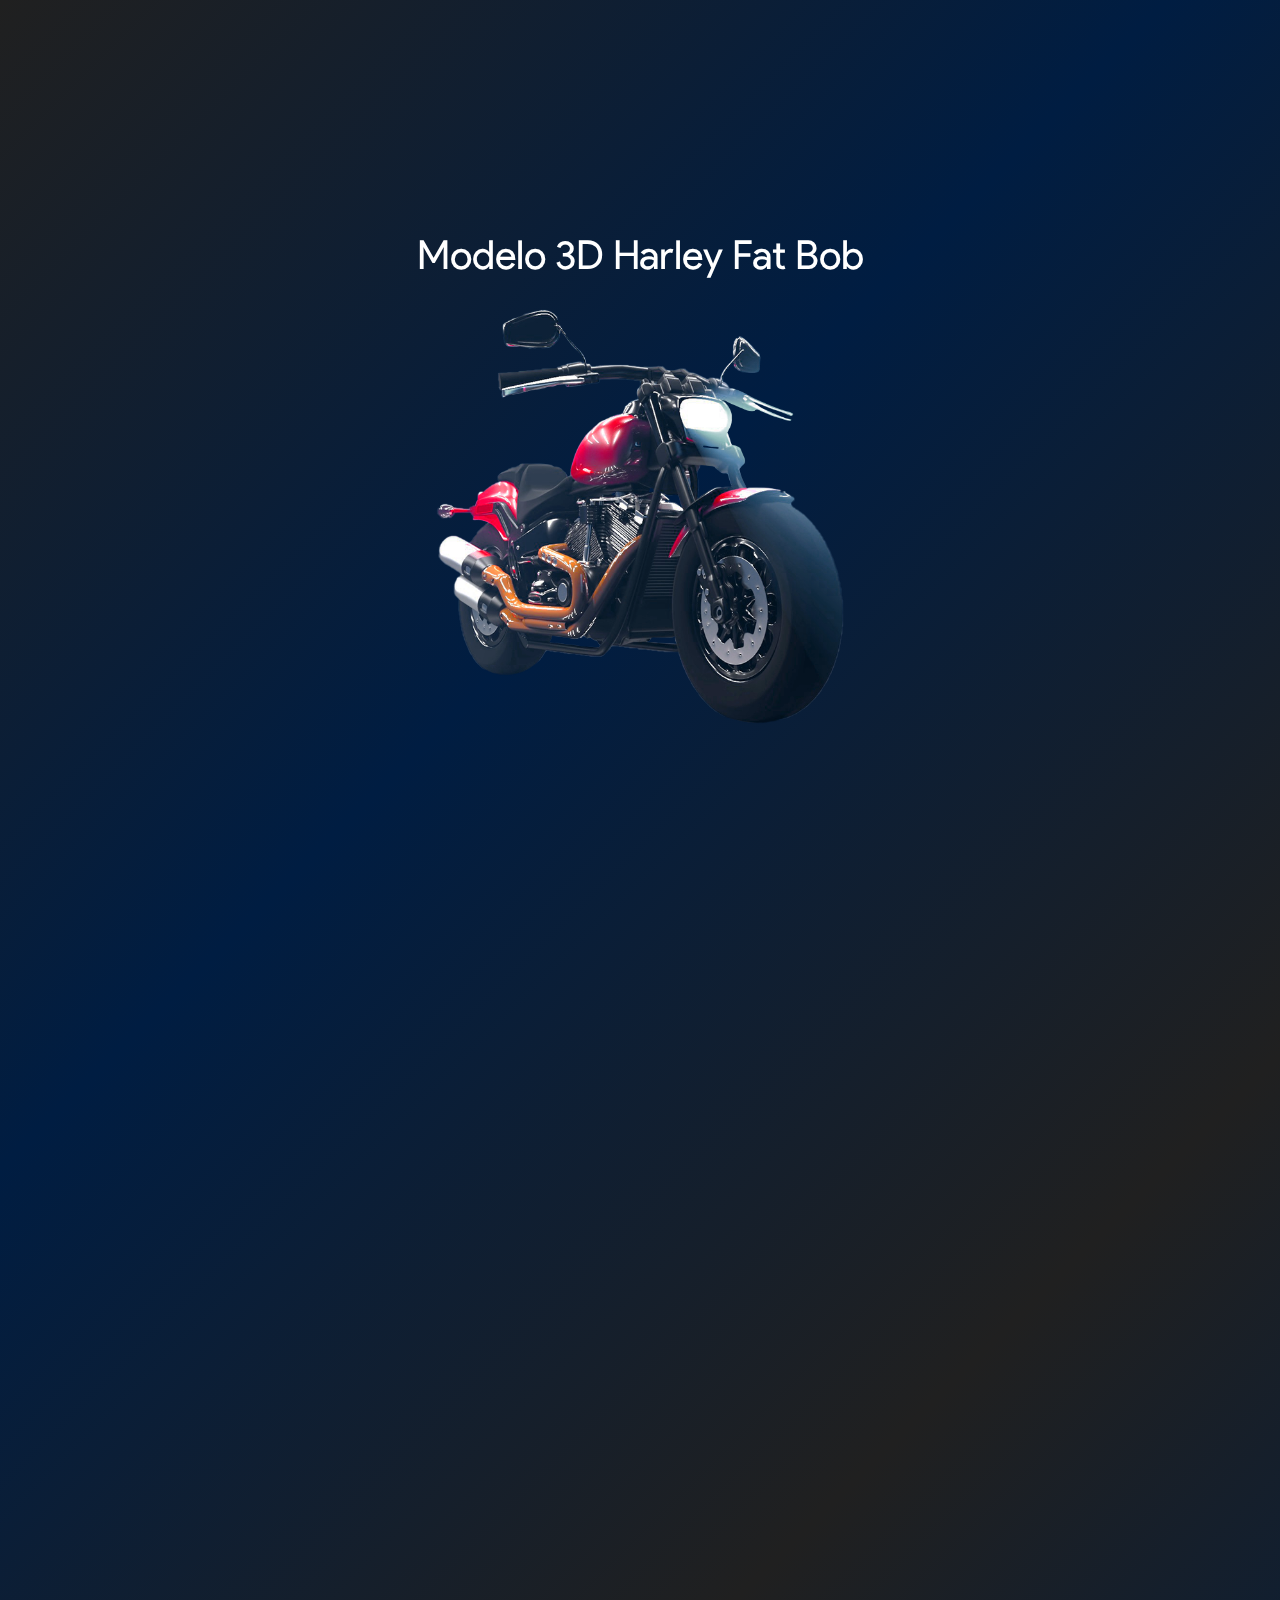
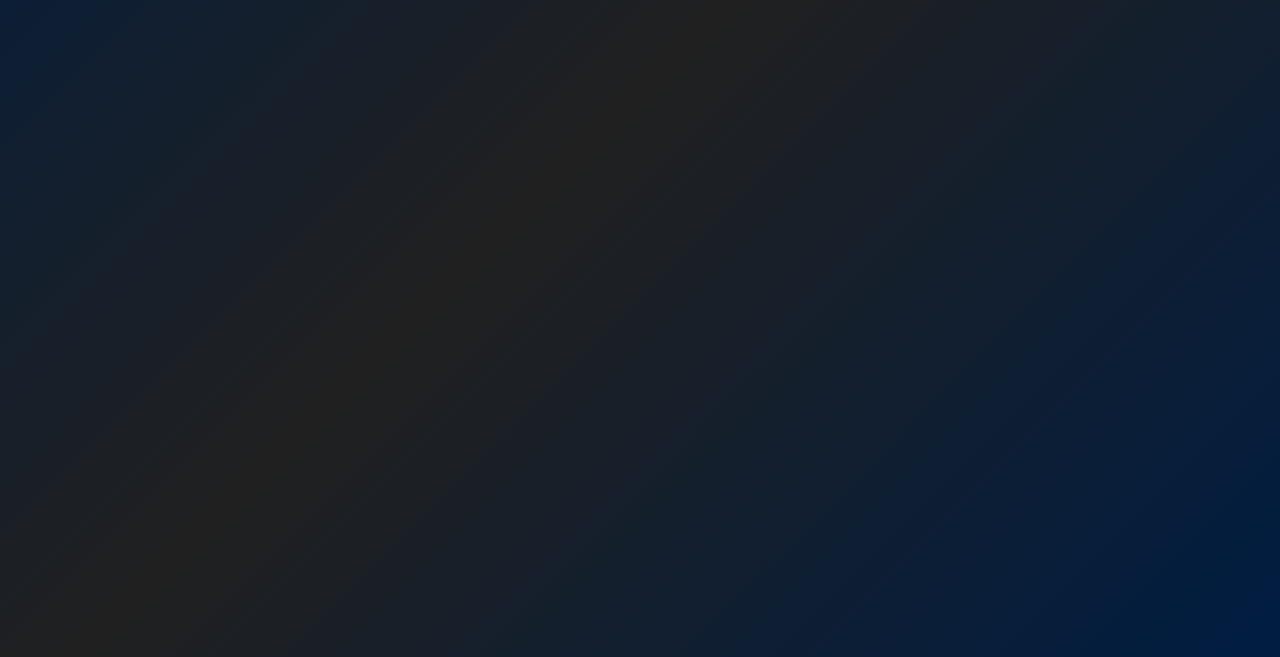
==== Harley-Fat-Bob-Project.html @ ac5c9011 "Update and rename Harley-Fat-Bob-Proyect.html to Harley-Fat-Bob-Project.html" ====
<!DOCTYPE html>
<html lang="en">
<head>
    <meta charset="UTF-8">
    <meta name="viewport" content="width=device-width, initial-scale=1.0">
    <title>Proyecto Motocicleta Harley Fat Bob</title>
    <link rel="stylesheet" type="text/css" href="CSSProyects.css" />
    <link rel="stylesheet" type="text/css" href="Portfolio files\Flickity js\flickity.css" />
</head>
<body>
    <section  id="portada">
        <div class="portada">
            <h1 class="conteportada">Modelo 3D Harley Fat Bob</h1>
            <div class="conteportada">
                <img  src="Portfolio files\Proyectos\Harley\Photos\Render Harley fat bob.png" alt="Render Harley fat bob V2 sinfondo.png">
            </div>
            <div class="conteportada">
                <h1>Proyect Background</h1>
                <h2>
                    Este proyecto de modelado 3D se enfocó en la creación de una detallada representación de la motocicleta Harley Fat Bob mediante el uso de herramientas destacadas en Autodesk Maya. Se buscó mejorar habilidades en modelado, particularmente en técnicas como curvas de Bezier, generación de planos y pipes, modelado por caja, y otras estrategias, herramientas y enfoques para lograr un nivel de realismo tridimensional. Este proyecto formó parte del curso semestral de modelado 3D, proporcionando una oportunidad concreta para aplicar conocimientos teóricos de manera práctica.
                </h2>
            </div>
        </div>
        <div class="secondportada">
            <div class="secondconteportada">
                <h1>El reto</h1>
                <h2>Lorem ipsum dolor sit amet consectetur, adipisicing elit. Recusandae fuga deserunt illo vero quaerat delectus impedit, voluptas inventore rem quam commodi, id nam autem. Dolor ad doloremque commodi. Aliquid, repellendus.</h2>
            </div>
            <div class="secondconteportada">            
                <div class="carousel" data-flickity='{ "draggable": true , 
                "adaptiveHeight": false, 
                "freeScroll": true, 
                "contain": true, 
                "prevNextButtons": true, 
                "pageDots": true, 
                "wrapAround": true, 
                "autoPlay": 3000,
                "pauseAutoPlayOnHover": false,
                "pauseAutoPlayOnClick": false,
                "fullscreen": true}'>
                    <img class="carousel-cell" src="Portfolio files\Proyectos\Harley\Photos\0.png" alt="0.png"></img>
                    <img class="carousel-cell" src="Portfolio files\Proyectos\Harley\Photos\1.png" alt="1.png"></img>
                    <img class="carousel-cell" src="Portfolio files\Proyectos\Harley\Photos\2.png" alt="2.png"></img>
                    <img class="carousel-cell" src="Portfolio files\Proyectos\Harley\Photos\3.png" alt="3.png"></img>
                    <img class="carousel-cell" src="Portfolio files\Proyectos\Harley\Photos\4.png" alt="4.png"></img>
                    <video class="carousel-cell" muted controls controlsList="nodownload" autoplay loop>
                        <source src="Portfolio files\Proyectos\Harley\Photos\5.mov" type="video/mp4">
                    </video>
                    <img class="carousel-cell" src="Portfolio files\Proyectos\Harley\Photos\5.png" alt="5.png"></img>
    
                </div>
            </div>
            </div>
            <div class="secondconteportada">Enlaces externos</div>
            <div class="secondconteportada">
                <a href="https://sketchfab.com/3d-models/harley-fat-bob-smoother-v2-860d2af4fe7143aebe9f81826bcd97d5" target="_blank">Sketchfab</a>
            </div>
            <a class="secondconteportada" href="javascript:delay('./index')">Volver</a>
        </div>
        
        
    </section>
    <script src="Proyects.js"></script>
    <script src="Portfolio files\Flickity js\flickity.pkgd.min.js"></script>

</body>
</html>
---- CSSProyects.css ----
@font-face {
    font-family: Product Sans;
    src: url("Product sans Font/Product Sans Regular.ttf");
}

@font-face {
    font-family: Product Sans-light;
    src: url("Product sans Font/ProductSans Light.ttf");
}

:root {
--clarblu: #0099ff;
--navcolor: #0099ff;
--origiblu: #0060B8;
--oscublu: #001d42;
--oscublutrans: #00224271;
--titlefontsize: 65px;
--blackfond: #202020;
}

*{
    margin:0;
    padding: 0;
    box-sizing: border-box;
    -webkit-box-sizing: border-box;
    box-sizing: border-box;
    scroll-behavior: smooth;
}

body{
    display:block;
    min-height: 100vh;
    height: auto;
    /* background: url("Portfolio files/Render Harley fat bob V2.jpg") no-repeat;
    background-size: cover;
    background-position: center;
     */
    background: -webkit-linear-gradient(-45deg,var(--blackfond) 0%,  var(--oscublu) 33% , var(--blackfond) 66%, var(--oscublu) 100%);
    /* background-color: #242424; */
}

.bodyQ{
    transform: translateX(-100%);
    transition: 0.5s;
}

/* Inicio portada */


.portada{
    overflow: hidden;
    display: grid;
    grid-template-columns: 100% 60%;
    grid-template-rows: auto;
    /* column-gap: 10vw; */
    padding-top: 4%;

    width: 100%;
    height: fit-content;
    transition: 1s;
}

.secondportada{

    display: grid;
    grid-template-columns: 30% 70%;
    grid-template-rows: auto;
    /* column-gap: 4vw; */
    /* margin-left: 4vw; */
    padding-top: 2%;
    /* padding-left: 5%; */
    height: fit-content;
    transition: 1s;
}

.conteportada{
    opacity: 0;
    filter: blur(5px);
    transform: translateY(-35%);
    transition: 1s;
    text-wrap: wrap;
    font-size: 230%;
    text-align: center;
    font-weight: lighter;
    font-family: "Product Sans";
    color: white;
}

.secondconteportada{
    opacity: 0;
    filter: blur(5px);
    transform: translateX(-35%);
    display: block;
    margin-block: auto;
    transition: 1s;
    text-wrap: nowrap;
    font-size: 2.5vw;
    text-align: left;
    font-weight: lighter;
    font-family: "Product Sans";
    color: white;
    width: 100%;
}

/* Enlaces externos */
.secondconteportada:nth-child(3){
    display: flex;
    justify-content: center;
    padding-top: 7%;
    padding-bottom: 0;
    font-size: 2rem;
}

.secondconteportada:nth-child(4){
    display: grid;
    width: 100%;
    place-items: center;
}

.secondconteportada:nth-child(4) a{
    font-size: 1.7rem;
    font-family: Product Sans Light;
    color: var(--navcolor);
}

/* Volver */
.secondconteportada:nth-child(5){
    display: grid;
    text-align: center;
    font-size: 1.6rem;
    margin-top: 7%;
    margin-bottom: 7%;
    transition-delay: 0;
    width: fit-content;
    margin-inline: auto;
    text-decoration: none;
}

.secondconteportada:nth-child(5)::before{
    content: '';
    position: absolute;
    top: 100%;
    left: 50%;
    width: 0%;
    height: 2px;
    background: var(--navcolor);
    border-radius: 25px;
    transition: .3s;
}

.secondconteportada:nth-child(5):hover::before{
    width: 100%;
    left: 0;
}

.secondconteportada:nth-child(5):hover{
    color: var(--navcolor);
    transition: .7s;
    text-shadow: 0 0 10px,
                0 0 30px,
                0 0 50px;
}

.secondconteportada:nth-child(1){
    height: 100%;
    padding-block: 20%;
    margin-block: auto;
    padding-left: 5%;
    display: grid;
    grid-template-rows: fit-content;
    align-items: center;
}

.secondconteportada h1{
    text-align: center;
    font-weight: lighter;
    font-size: 47px;
    transition-delay: 0.3s;
    text-wrap: wrap;
    padding-block: 2%;
    padding-inline: 10%;
    transition: 1s;
    height: fit-content;
}

.secondconteportada h2{
    text-align: justify;
    font-family: Product Sans-light;
    font-weight: lighter;
    align-items: center;
    padding-inline: 5%;
    text-wrap: wrap;
    font-size: 27.8px;
    transition-delay: 0s;
    height: 100%;
}


.conteportada:nth-child(1) {
    /* opacity: 0; */
    /* filter: blur(5px); */
    /* transform: translateY(-50%); */
    padding-top: 0vh;
    padding-inline: 10%;
    font-size: 250%;
    text-wrap: wrap;
    height: fit-content;
    grid-row: 1;
    grid-column: 1;
    transition: 1s;
}

.conteportada:nth-child(2){
    /* padding-top: 5%;
    padding-bottom: 15%; */
    padding-block: 30px;
    height: fit-content;
    width: fit-content;
    display: grid;
    place-items: center;
    margin-inline: auto;
    transition-delay: 0.3s;
    grid-column: 1;
}

.conteportada:nth-child(2) img{
    height: 100%;    
    width: 80%;
    transition: 0.7s;
}

.conteportada:nth-child(2) img:hover{
    color: var(--navcolor);
    transition: .7s;
    -webkit-filter: drop-shadow(10px 30px 50px var(--navcolor));
    filter: drop-shadow(5px 10px 20px var(--navcolor));
}

.conteportada:nth-child(3){
    display: none;
    align-items: center;
    grid-column: 2;
    grid-row: 1 / span 2;
    padding-right: 5%;
    padding-bottom: 5%;
    transition-delay: 0s;
}


.conteportada:nth-child(3) h1{
    text-align: left;
    font-weight: lighter;
    font-size: 115%;
    text-wrap: wrap;
    padding-bottom: 2%;
    transition: 1s;
}

.conteportada:nth-child(3) h2{
    text-align: justify;
    font-family: Product Sans-light;
    font-weight: lighter;
    align-items: center;
    padding-right: 5%;
    text-wrap: wrap;
    font-size: 70%;
}


.portadaS{
    opacity: 1;
    filter: blur(0);
    transform: translateX(0);
    transition: .4s;
}

.portadaS:nth-child(3){
    transform: translateY(0);
}

.portadaStimer{
    grid-template-columns: 40% 60%;
    grid-template-rows: auto;
    /* column-gap: 4vw; */
}

.conteportadaStimer:nth-child(3){
    display: block;
    margin-block: auto;
}

.secondportadaS{
    opacity: 1;
    filter: blur(0);
    transform: translateX(0);
    transition: 1s;
}

/* Volver */


/* Carrousel de imagenes */

/* external css: flickity.css */

.secondconteportada:nth-child(2){
    height: 100%;
    padding-inline: 5%;
    display: grid;
    align-items: center;
}

* { box-sizing: border-box; }

body { font-family: Product Sans; }

.carousel {
    background: transparent;
    margin-block: auto;
    height: 100%;
  }

  .carousel-cell {
    width: 80%;
    height: 100%;
    margin-right: 10px;
    background: var(--origiblu);
    border-radius: 20px;
    counter-increment: carousel-cell;
    object-fit: cover;
  }
  
    /* fullscreen */
.carousel.is-fullscreen .carousel-cell {
    height: 100%;
  }
  
  /* cell number */
  .carousel-cell:before {
    display: block;
    text-align: center;
    content: counter(carousel-cell);
    line-height: 30vw;
    font-size: 80px;
    color: white;
  }

  .flickity-viewport {
    height: 100%;
  }

  .flickity-page-dots {
    margin-top: 10%;
    bottom: -10px;
  }
  /* white circles */
  .flickity-page-dots .dot {
    width: 12px;
    height: 12px;
    opacity: 1;
    background: transparent;
    border: 2px solid var(--navcolor);
  }
  /* fill-in selected dot */
  .flickity-page-dots .dot.is-selected {
    background: var(--navcolor);
  }

  .flickity-prev-next-button {
    width: 1px;
    background: transparent;
  }
  
@media (max-width: 1300px){
    .portada
    {
        grid-template-columns: 1fr;
    }
    .portadaStimer{
        grid-template-columns: 1fr;
        grid-template-rows: auto;
        transition: 1s;
        /* column-gap: 4vw; */
    }
    .conteportada:nth-child(1)
    {
        padding-top: 20vh;
        grid-row: 1;
        grid-column: 1;
        transition-delay: 0s;
        transition: 0.7s;
    }
    .conteportadaStimer:nth-child(1)
    {
        padding-top: 5%;
    }
    .conteportada:nth-child(2)
    {
        grid-row: 2;
        grid-column: 1;
        transition: 0.7s;
    }
    .conteportada:nth-child(3){
        opacity: 0;
        filter: blur(5px);
        transform: translateY(0);
        transform: translateX(-35%);
        display: block;
        align-items: center;
        padding-left: 5%;
        padding-right: 0%;
        grid-row: 3;
        grid-column: 1;
        transition: 1s;
    }
    .conteportadaStimer:nth-child(3){
        opacity: 1;
        filter: blur(0);
        transform: translateX(0);
    }
    .conteportada:nth-child(3) h1{
        font-size: 2.3rem;
        text-wrap: wrap;
        padding-right:10%;
    }   
    .conteportada:nth-child(3) h2{
        font-size: 1.6rem;
    }   
    .secondportada
    {
        grid-template-columns: 1fr;
        grid-template-rows: auto;
    }
    .secondconteportada:nth-child(1)
    {
        padding-block: 0%;
        padding-left: 0%;
        grid-row: 1;
    }
    .secondconteportada:nth-child(1) h1
    {
        text-align: left;
        padding-block: 0%;
        padding-inline: 5%;
        font-size: 2.3rem;
    }
    .secondconteportada:nth-child(1) h2
    {
        font-size: 1.6rem;
        text-align: justify;
        padding-block: 0%;
        padding-top: 1%;
        padding-inline: 5%;
    }
    .secondconteportada:nth-child(2)
    {
        padding-block: 5vh;
        grid-row: 2;
        height: 50vw;
        padding-left: 4vw;
        padding-right: 7vw;
    }
}

@media (max-width: 900px){

    .conteportada:nth-child(3) h1{
        font-size: 2.2rem;
        text-wrap: wrap;
        padding-right:10%;
    }   
    .conteportada:nth-child(3) h2{
        font-size: 1.4rem;
    }   

    .secondconteportada:nth-child(1) h1
    {
        font-size: 2.2rem;
    }
    .secondconteportada:nth-child(1) h2
    {
        font-size: 1.4rem;
    }
    .secondconteportada:nth-child(2)
    {
        height: 55vw;
    }
}

@media (max-width: 600px){
    .conteportada:nth-child(3) h1{
        font-size: 2.1rem;
        text-wrap: wrap;
        padding-right:10%;
    }   
    .conteportada:nth-child(3) h2{
        font-size: 1.4rem;
    }  
    .secondconteportada:nth-child(1) h1
    {
        font-size: 2.1rem;
    }
    .secondconteportada:nth-child(1) h2
    {
        font-size: 1.4rem;
    }
    .secondconteportada:nth-child(2)
    {
        height: 100vw;
    }
}
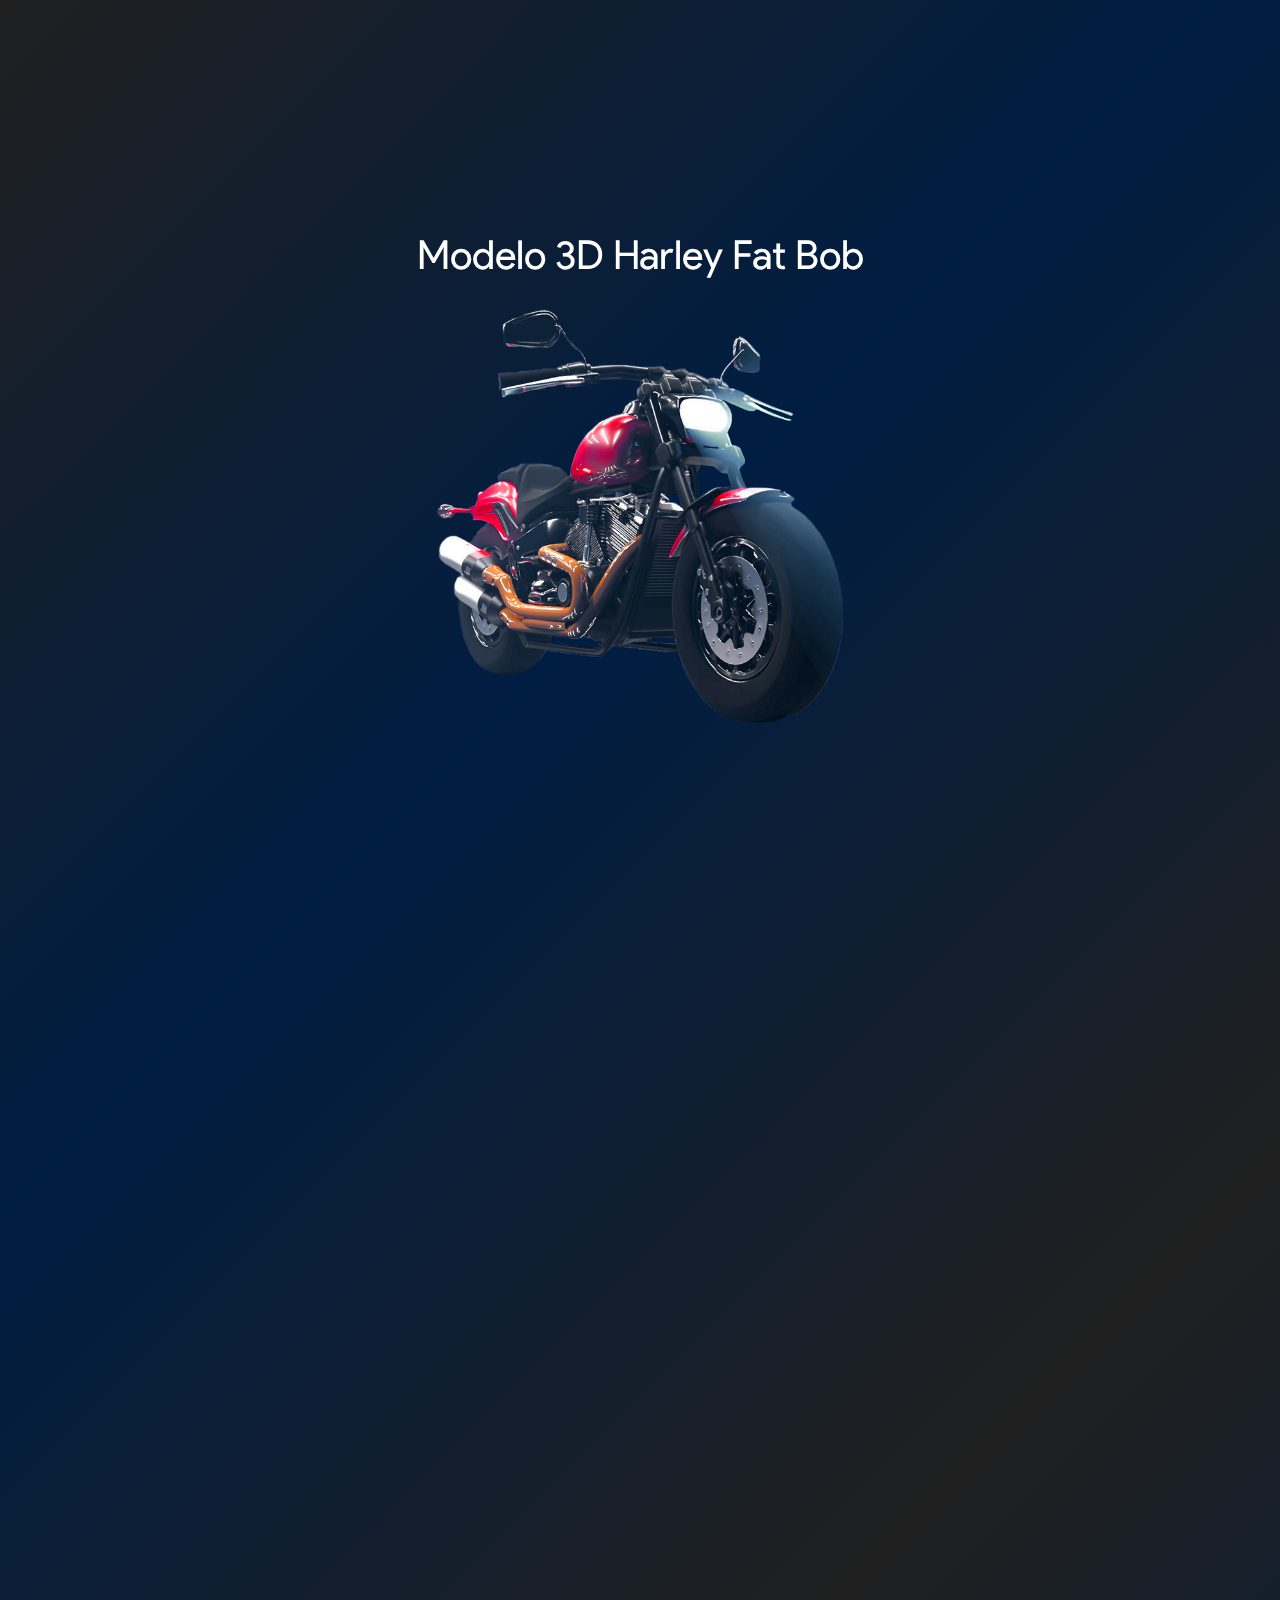
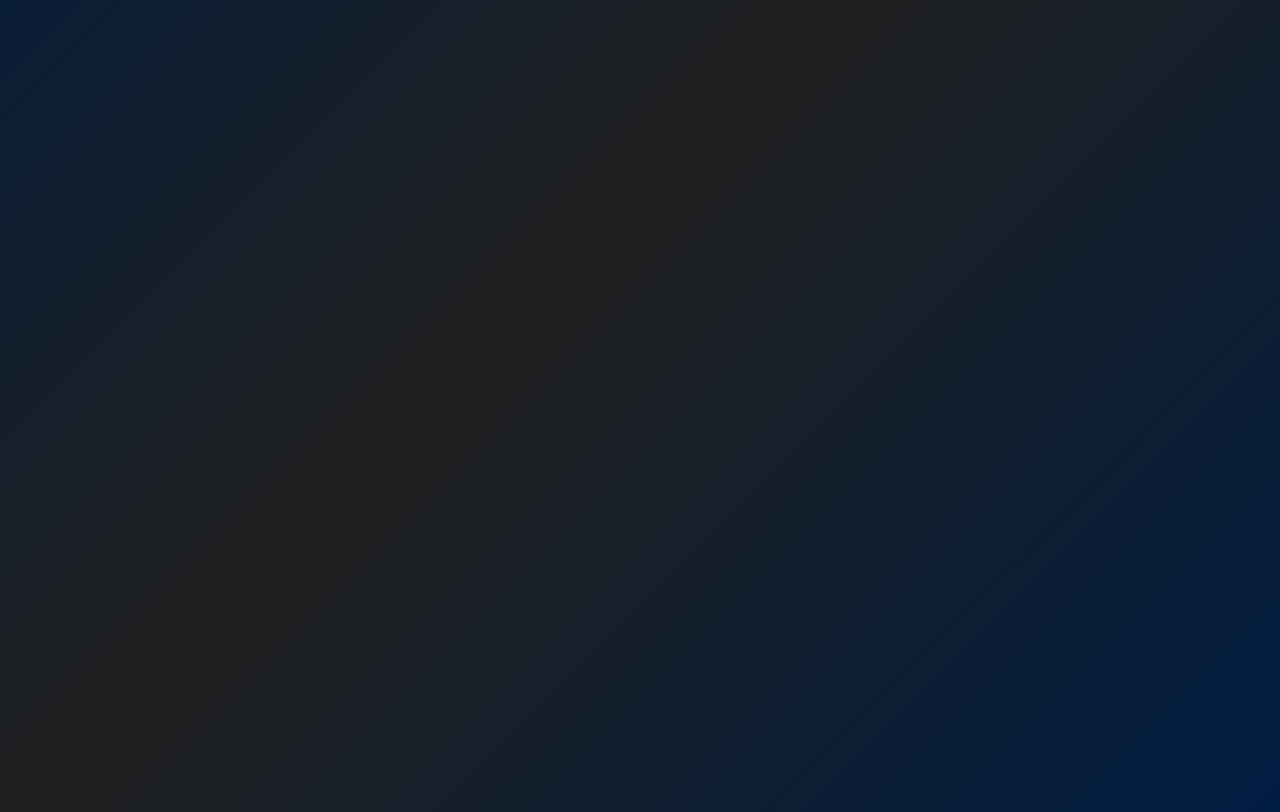
==== commit 6e669b2b: "Update Harley-Fat-Bob-Project.html" ====
--- a/Harley-Fat-Bob-Project.html
+++ b/Harley-Fat-Bob-Project.html
@@ -4,7 +4,7 @@
     <meta charset="UTF-8">
     <meta name="viewport" content="width=device-width, initial-scale=1.0">
     <title>Proyecto Motocicleta Harley Fat Bob</title>
-    <link rel="stylesheet" type="text/css" href="CSSProyects.css" />
+    <link rel="stylesheet" type="text/css" href="CSSProjects.css" />
     <link rel="stylesheet" type="text/css" href="Portfolio files\Flickity js\flickity.css" />
 </head>
 <body>
@@ -17,14 +17,14 @@
             <div class="conteportada">
                 <h1>Proyect Background</h1>
                 <h2>
-                    Este proyecto de modelado 3D se enfocó en la creación de una detallada representación de la motocicleta Harley Fat Bob mediante el uso de herramientas destacadas en Autodesk Maya. Se buscó mejorar habilidades en modelado, particularmente en técnicas como curvas de Bezier, generación de planos y pipes, modelado por caja, y otras estrategias, herramientas y enfoques para lograr un nivel de realismo tridimensional. Este proyecto formó parte del curso semestral de modelado 3D, proporcionando una oportunidad concreta para aplicar conocimientos teóricos de manera práctica.
+                    Este proyecto se centró en la creación de un modelo 3D detallado de la motocicleta Harley Fat Bob, aprovechando las habilidades adquiridas en un curso de modelado 3D con Autodesk Maya. La motivación era aplicar técnicas avanzadas, como la manipulación de curvas de Bezier y herramientas de subdivisión, para capturar con precisión las complejidades de las superficies curvas y estructuras únicas de las motocicletas. Además, se emplearon técnicas avanzadas de texturización y asignación de materiales, junto con estrategias de optimización poligonal y eliminación de "n-gones", para lograr un modelo realista y rendido en diversos entornos donde pudiera exhibirse.
                 </h2>
             </div>
         </div>
         <div class="secondportada">
             <div class="secondconteportada">
                 <h1>El reto</h1>
-                <h2>Lorem ipsum dolor sit amet consectetur, adipisicing elit. Recusandae fuga deserunt illo vero quaerat delectus impedit, voluptas inventore rem quam commodi, id nam autem. Dolor ad doloremque commodi. Aliquid, repellendus.</h2>
+                <h2>El desafío principal consistió en lograr la máxima fidelidad en la representación del modelo, evitando el uso de n-gones y polígonos con más de cuatro lados. Además, se planteó la meta ambiciosa de destacarse entre los modelos 3D del curso, con la intención de ser seleccionado para la exhibición en la cartera de proyectos de la universidad. Este objetivo no solo incentivó la aplicación de herramientas como el modelado espejo y la copia radial, sino que también impulsó la búsqueda constante de la excelencia en la ejecución de cada detalle para alcanzar un estándar sobresaliente en el diseño tridimensional de la motocicleta.</h2>
             </div>
             <div class="secondconteportada">            
                 <div class="carousel" data-flickity='{ "draggable": true , 
@@ -60,7 +60,7 @@
         
         
     </section>
-    <script src="Proyects.js"></script>
+    <script src="Projects.js"></script>
     <script src="Portfolio files\Flickity js\flickity.pkgd.min.js"></script>
 
 </body>
--- a/CSSProjects.css
+++ b/CSSProjects.css
@@ -0,0 +1,511 @@
+@font-face {
+    font-family: Product Sans;
+    src: url("Product sans Font/Product Sans Regular.ttf");
+}
+
+@font-face {
+    font-family: Product Sans-light;
+    src: url("Product sans Font/ProductSans Light.ttf");
+}
+
+:root {
+--clarblu: #0099ff;
+--navcolor: #0099ff;
+--origiblu: #0060B8;
+--oscublu: #001d42;
+--oscublutrans: #00224271;
+--titlefontsize: 65px;
+--blackfond: #202020;
+}
+
+*{
+    margin:0;
+    padding: 0;
+    box-sizing: border-box;
+    -webkit-box-sizing: border-box;
+    box-sizing: border-box;
+    scroll-behavior: smooth;
+}
+
+body{
+    display:block;
+    min-height: 100vh;
+    height: auto;
+    /* background: url("Portfolio files/Render Harley fat bob V2.jpg") no-repeat;
+    background-size: cover;
+    background-position: center;
+     */
+    background: -webkit-linear-gradient(-45deg,var(--blackfond) 0%,  var(--oscublu) 33% , var(--blackfond) 66%, var(--oscublu) 100%);
+    /* background-color: #242424; */
+}
+
+.bodyQ{
+    transform: translateX(-100%);
+    transition: 0.5s;
+}
+
+/* Inicio portada */
+
+
+.portada{
+    overflow: hidden;
+    display: grid;
+    grid-template-columns: 100% 60%;
+    grid-template-rows: auto;
+    /* column-gap: 10vw; */
+    padding-top: 4%;
+
+    width: 100%;
+    height: fit-content;
+    transition: 1s;
+}
+
+.secondportada{
+
+    display: grid;
+    grid-template-columns: 30% 70%;
+    grid-template-rows: auto;
+    /* column-gap: 4vw; */
+    /* margin-left: 4vw; */
+    padding-top: 2%;
+    /* padding-left: 5%; */
+    height: fit-content;
+    transition: 1s;
+}
+
+.conteportada{
+    opacity: 0;
+    filter: blur(5px);
+    transform: translateY(-35%);
+    transition: 1s;
+    text-wrap: wrap;
+    font-size: 230%;
+    text-align: center;
+    font-weight: lighter;
+    font-family: "Product Sans";
+    color: white;
+}
+
+.secondconteportada{
+    opacity: 0;
+    filter: blur(5px);
+    transform: translateX(-35%);
+    display: block;
+    margin-block: auto;
+    transition: 1s;
+    text-wrap: nowrap;
+    font-size: 2.5vw;
+    text-align: left;
+    font-weight: lighter;
+    font-family: "Product Sans";
+    color: white;
+    width: 100%;
+}
+
+/* Enlaces externos */
+.secondconteportada:nth-child(3){
+    display: flex;
+    justify-content: center;
+    padding-top: 7%;
+    padding-bottom: 0;
+    font-size: 2rem;
+}
+
+.secondconteportada:nth-child(4){
+    display: grid;
+    width: 100%;
+    place-items: center;
+}
+
+.secondconteportada:nth-child(4) a{
+    font-size: 1.7rem;
+    font-family: Product Sans Light;
+    color: var(--navcolor);
+}
+
+/* Volver */
+.secondconteportada:nth-child(5){
+    display: grid;
+    text-align: center;
+    font-size: 1.6rem;
+    margin-top: 7%;
+    margin-bottom: 7%;
+    transition-delay: 0;
+    width: fit-content;
+    margin-inline: auto;
+    text-decoration: none;
+}
+
+.secondconteportada:nth-child(5)::before{
+    content: '';
+    position: absolute;
+    top: 100%;
+    left: 50%;
+    width: 0%;
+    height: 2px;
+    background: var(--navcolor);
+    border-radius: 25px;
+    transition: .3s;
+}
+
+.secondconteportada:nth-child(5):hover::before{
+    width: 100%;
+    left: 0;
+}
+
+.secondconteportada:nth-child(5):hover{
+    color: var(--navcolor);
+    transition: .7s;
+    text-shadow: 0 0 10px,
+                0 0 30px,
+                0 0 50px;
+}
+
+.secondconteportada:nth-child(1){
+    height: 100%;
+    padding-block: 20%;
+    margin-block: auto;
+    padding-left: 5%;
+    display: grid;
+    grid-template-rows: fit-content;
+    align-items: center;
+}
+
+.secondconteportada h1{
+    text-align: center;
+    font-weight: lighter;
+    font-size: 47px;
+    transition-delay: 0.3s;
+    text-wrap: wrap;
+    padding-block: 2%;
+    padding-inline: 10%;
+    transition: 1s;
+    height: fit-content;
+}
+
+.secondconteportada h2{
+    text-align: justify;
+    font-family: Product Sans-light;
+    font-weight: lighter;
+    align-items: center;
+    padding-inline: 5%;
+    text-wrap: wrap;
+    font-size: 27.8px;
+    transition-delay: 0s;
+    height: 100%;
+}
+
+
+.conteportada:nth-child(1) {
+    /* opacity: 0; */
+    /* filter: blur(5px); */
+    /* transform: translateY(-50%); */
+    padding-top: 0vh;
+    padding-inline: 10%;
+    font-size: 250%;
+    text-wrap: wrap;
+    height: fit-content;
+    grid-row: 1;
+    grid-column: 1;
+    transition: 1s;
+}
+
+.conteportada:nth-child(2){
+    /* padding-top: 5%;
+    padding-bottom: 15%; */
+    padding-block: 30px;
+    height: fit-content;
+    width: fit-content;
+    display: grid;
+    place-items: center;
+    margin-inline: auto;
+    transition-delay: 0.3s;
+    grid-column: 1;
+}
+
+.conteportada:nth-child(2) img{
+    height: 100%;    
+    width: 80%;
+    transition: 0.7s;
+}
+
+.conteportada:nth-child(2) img:hover{
+    color: var(--navcolor);
+    transition: .7s;
+    -webkit-filter: drop-shadow(10px 30px 50px var(--navcolor));
+    filter: drop-shadow(5px 10px 20px var(--navcolor));
+}
+
+.conteportada:nth-child(3){
+    display: none;
+    align-items: center;
+    grid-column: 2;
+    grid-row: 1 / span 2;
+    padding-right: 5%;
+    padding-bottom: 5%;
+    transition-delay: 0s;
+}
+
+
+.conteportada:nth-child(3) h1{
+    text-align: left;
+    font-weight: lighter;
+    font-size: 115%;
+    text-wrap: wrap;
+    padding-bottom: 2%;
+    transition: 1s;
+}
+
+.conteportada:nth-child(3) h2{
+    text-align: justify;
+    font-family: Product Sans-light;
+    font-weight: lighter;
+    align-items: center;
+    padding-right: 5%;
+    text-wrap: wrap;
+    font-size: 70%;
+}
+
+
+.portadaS{
+    opacity: 1;
+    filter: blur(0);
+    transform: translateX(0);
+    transition: .4s;
+}
+
+.portadaS:nth-child(3){
+    transform: translateY(0);
+}
+
+.portadaStimer{
+    grid-template-columns: 40% 60%;
+    grid-template-rows: auto;
+    /* column-gap: 4vw; */
+}
+
+.conteportadaStimer:nth-child(3){
+    display: block;
+    margin-block: auto;
+}
+
+.secondportadaS{
+    opacity: 1;
+    filter: blur(0);
+    transform: translateX(0);
+    transition: 1s;
+}
+
+/* Volver */
+
+
+/* Carrousel de imagenes */
+
+/* external css: flickity.css */
+
+.secondconteportada:nth-child(2){
+    height: 100%;
+    padding-inline: 5%;
+    display: grid;
+    align-items: center;
+}
+
+* { box-sizing: border-box; }
+
+body { font-family: Product Sans; }
+
+.carousel {
+    background: transparent;
+    margin-block: auto;
+    height: 100%;
+  }
+
+  .carousel-cell {
+    width: 80%;
+    height: 100%;
+    margin-right: 10px;
+    background: var(--origiblu);
+    border-radius: 20px;
+    counter-increment: carousel-cell;
+    object-fit: cover;
+  }
+  
+    /* fullscreen */
+.carousel.is-fullscreen .carousel-cell {
+    height: 100%;
+  }
+  
+  /* cell number */
+  .carousel-cell:before {
+    display: block;
+    text-align: center;
+    content: counter(carousel-cell);
+    line-height: 30vw;
+    font-size: 80px;
+    color: white;
+  }
+
+  .flickity-viewport {
+    height: 100%;
+  }
+
+  .flickity-page-dots {
+    margin-top: 10%;
+    bottom: -10px;
+  }
+  /* white circles */
+  .flickity-page-dots .dot {
+    width: 12px;
+    height: 12px;
+    opacity: 1;
+    background: transparent;
+    border: 2px solid var(--navcolor);
+  }
+  /* fill-in selected dot */
+  .flickity-page-dots .dot.is-selected {
+    background: var(--navcolor);
+  }
+
+  .flickity-prev-next-button {
+    width: 1px;
+    background: transparent;
+  }
+  
+@media (max-width: 1300px){
+    .portada
+    {
+        grid-template-columns: 1fr;
+    }
+    .portadaStimer{
+        grid-template-columns: 1fr;
+        grid-template-rows: auto;
+        transition: 1s;
+        /* column-gap: 4vw; */
+    }
+    .conteportada:nth-child(1)
+    {
+        padding-top: 20vh;
+        grid-row: 1;
+        grid-column: 1;
+        transition-delay: 0s;
+        transition: 0.7s;
+    }
+    .conteportadaStimer:nth-child(1)
+    {
+        padding-top: 5%;
+    }
+    .conteportada:nth-child(2)
+    {
+        grid-row: 2;
+        grid-column: 1;
+        transition: 0.7s;
+    }
+    .conteportada:nth-child(3){
+        opacity: 0;
+        filter: blur(5px);
+        transform: translateY(0);
+        transform: translateX(-35%);
+        display: block;
+        align-items: center;
+        padding-left: 5%;
+        padding-right: 0%;
+        grid-row: 3;
+        grid-column: 1;
+        transition: 1s;
+    }
+    .conteportadaStimer:nth-child(3){
+        opacity: 1;
+        filter: blur(0);
+        transform: translateX(0);
+    }
+    .conteportada:nth-child(3) h1{
+        font-size: 2.3rem;
+        text-wrap: wrap;
+        padding-right:10%;
+    }   
+    .conteportada:nth-child(3) h2{
+        font-size: 1.6rem;
+    }   
+    .secondportada
+    {
+        grid-template-columns: 1fr;
+        grid-template-rows: auto;
+    }
+    .secondconteportada:nth-child(1)
+    {
+        padding-block: 0%;
+        padding-left: 0%;
+        grid-row: 1;
+    }
+    .secondconteportada:nth-child(1) h1
+    {
+        text-align: left;
+        padding-block: 0%;
+        padding-inline: 5%;
+        font-size: 2.3rem;
+    }
+    .secondconteportada:nth-child(1) h2
+    {
+        font-size: 1.6rem;
+        text-align: justify;
+        padding-block: 0%;
+        padding-top: 1%;
+        padding-inline: 5%;
+    }
+    .secondconteportada:nth-child(2)
+    {
+        padding-block: 5vh;
+        grid-row: 2;
+        height: 50vw;
+        padding-left: 4vw;
+        padding-right: 7vw;
+    }
+}
+
+@media (max-width: 900px){
+
+    .conteportada:nth-child(3) h1{
+        font-size: 2.2rem;
+        text-wrap: wrap;
+        padding-right:10%;
+    }   
+    .conteportada:nth-child(3) h2{
+        font-size: 1.4rem;
+    }   
+
+    .secondconteportada:nth-child(1) h1
+    {
+        font-size: 2.2rem;
+    }
+    .secondconteportada:nth-child(1) h2
+    {
+        font-size: 1.4rem;
+    }
+    .secondconteportada:nth-child(2)
+    {
+        height: 55vw;
+    }
+}
+
+@media (max-width: 600px){
+    .conteportada:nth-child(3) h1{
+        font-size: 2.1rem;
+        text-wrap: wrap;
+        padding-right:10%;
+    }   
+    .conteportada:nth-child(3) h2{
+        font-size: 1.4rem;
+    }  
+    .secondconteportada:nth-child(1) h1
+    {
+        font-size: 2.1rem;
+    }
+    .secondconteportada:nth-child(1) h2
+    {
+        font-size: 1.4rem;
+    }
+    .secondconteportada:nth-child(2)
+    {
+        height: 100vw;
+    }
+}
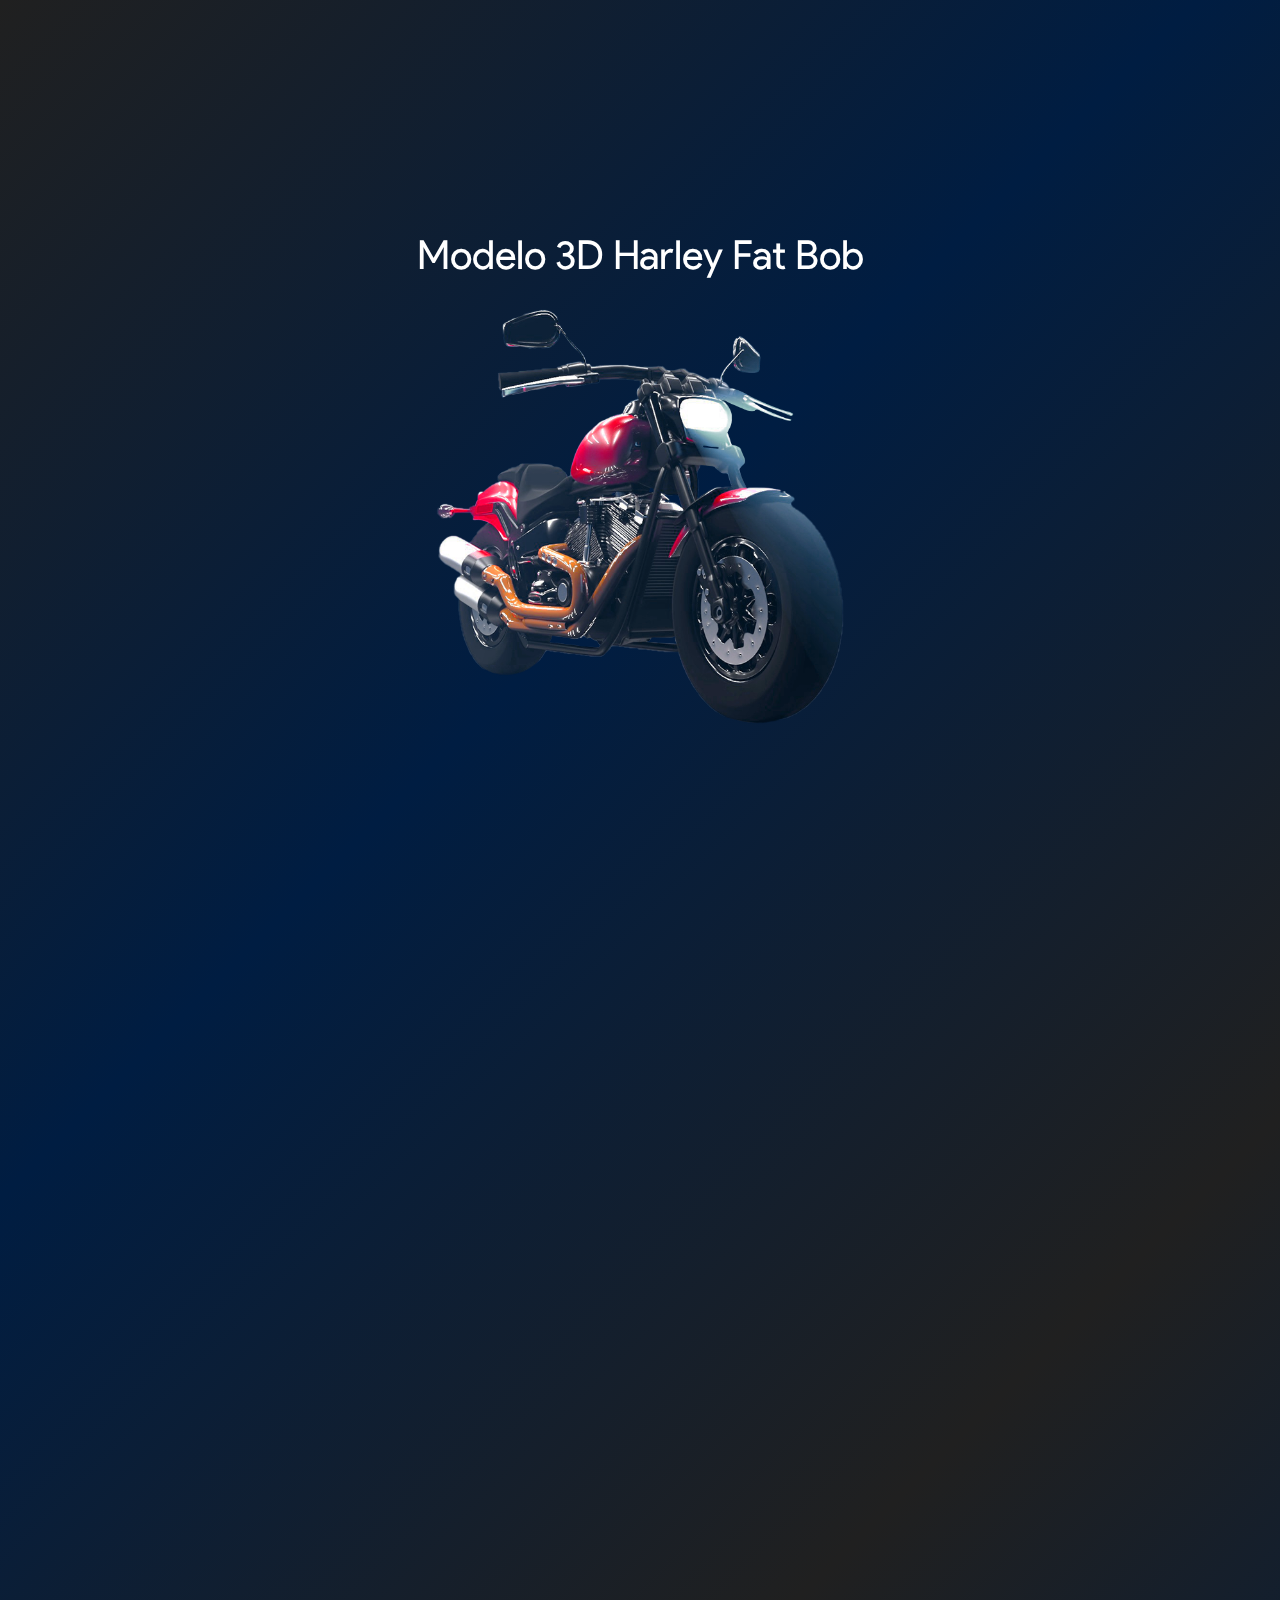
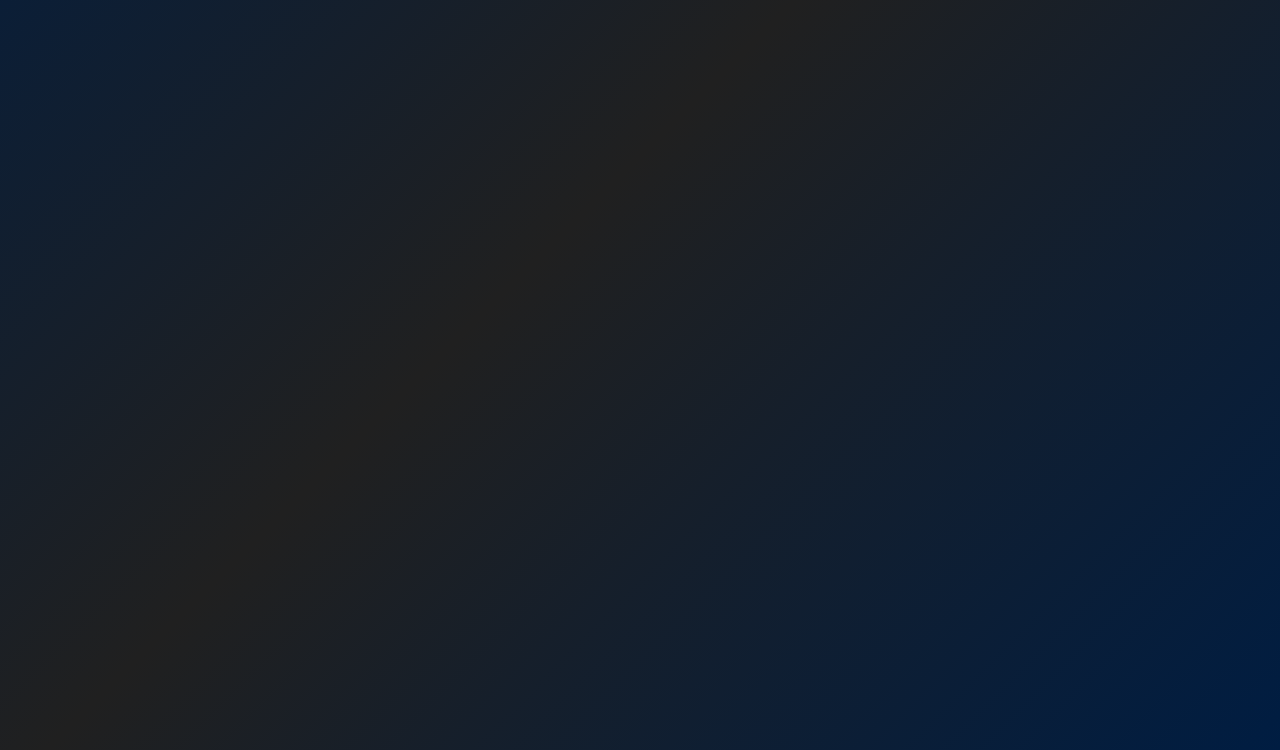
==== commit 9783adc1: "Update Harley-Fat-Bob-Project.html" ====
--- a/Harley-Fat-Bob-Project.html
+++ b/Harley-Fat-Bob-Project.html
@@ -24,7 +24,7 @@
         <div class="secondportada">
             <div class="secondconteportada">
                 <h1>El reto</h1>
-                <h2>El desafío principal consistió en lograr la máxima fidelidad en la representación del modelo, evitando el uso de n-gones y polígonos con más de cuatro lados. Además, se planteó la meta ambiciosa de destacarse entre los modelos 3D del curso, con la intención de ser seleccionado para la exhibición en la cartera de proyectos de la universidad. Este objetivo no solo incentivó la aplicación de herramientas como el modelado espejo y la copia radial, sino que también impulsó la búsqueda constante de la excelencia en la ejecución de cada detalle para alcanzar un estándar sobresaliente en el diseño tridimensional de la motocicleta.</h2>
+                <h2>El desafío principal consistió en lograr la máxima fidelidad en la representación del modelo, evitando el uso de n-gones y polígonos con más de cuatro lados. Además, se planteó la meta ambiciosa de destacarse entre los modelos 3D del curso, con la intención de ser seleccionado para la exhibición en la cartera de proyectos de la universidad, ejecutando lo mejor posible cada detalle para alcanzar un estándar sobresaliente en el diseño tridimensional de la motocicleta.</h2>
             </div>
             <div class="secondconteportada">            
                 <div class="carousel" data-flickity='{ "draggable": true , 
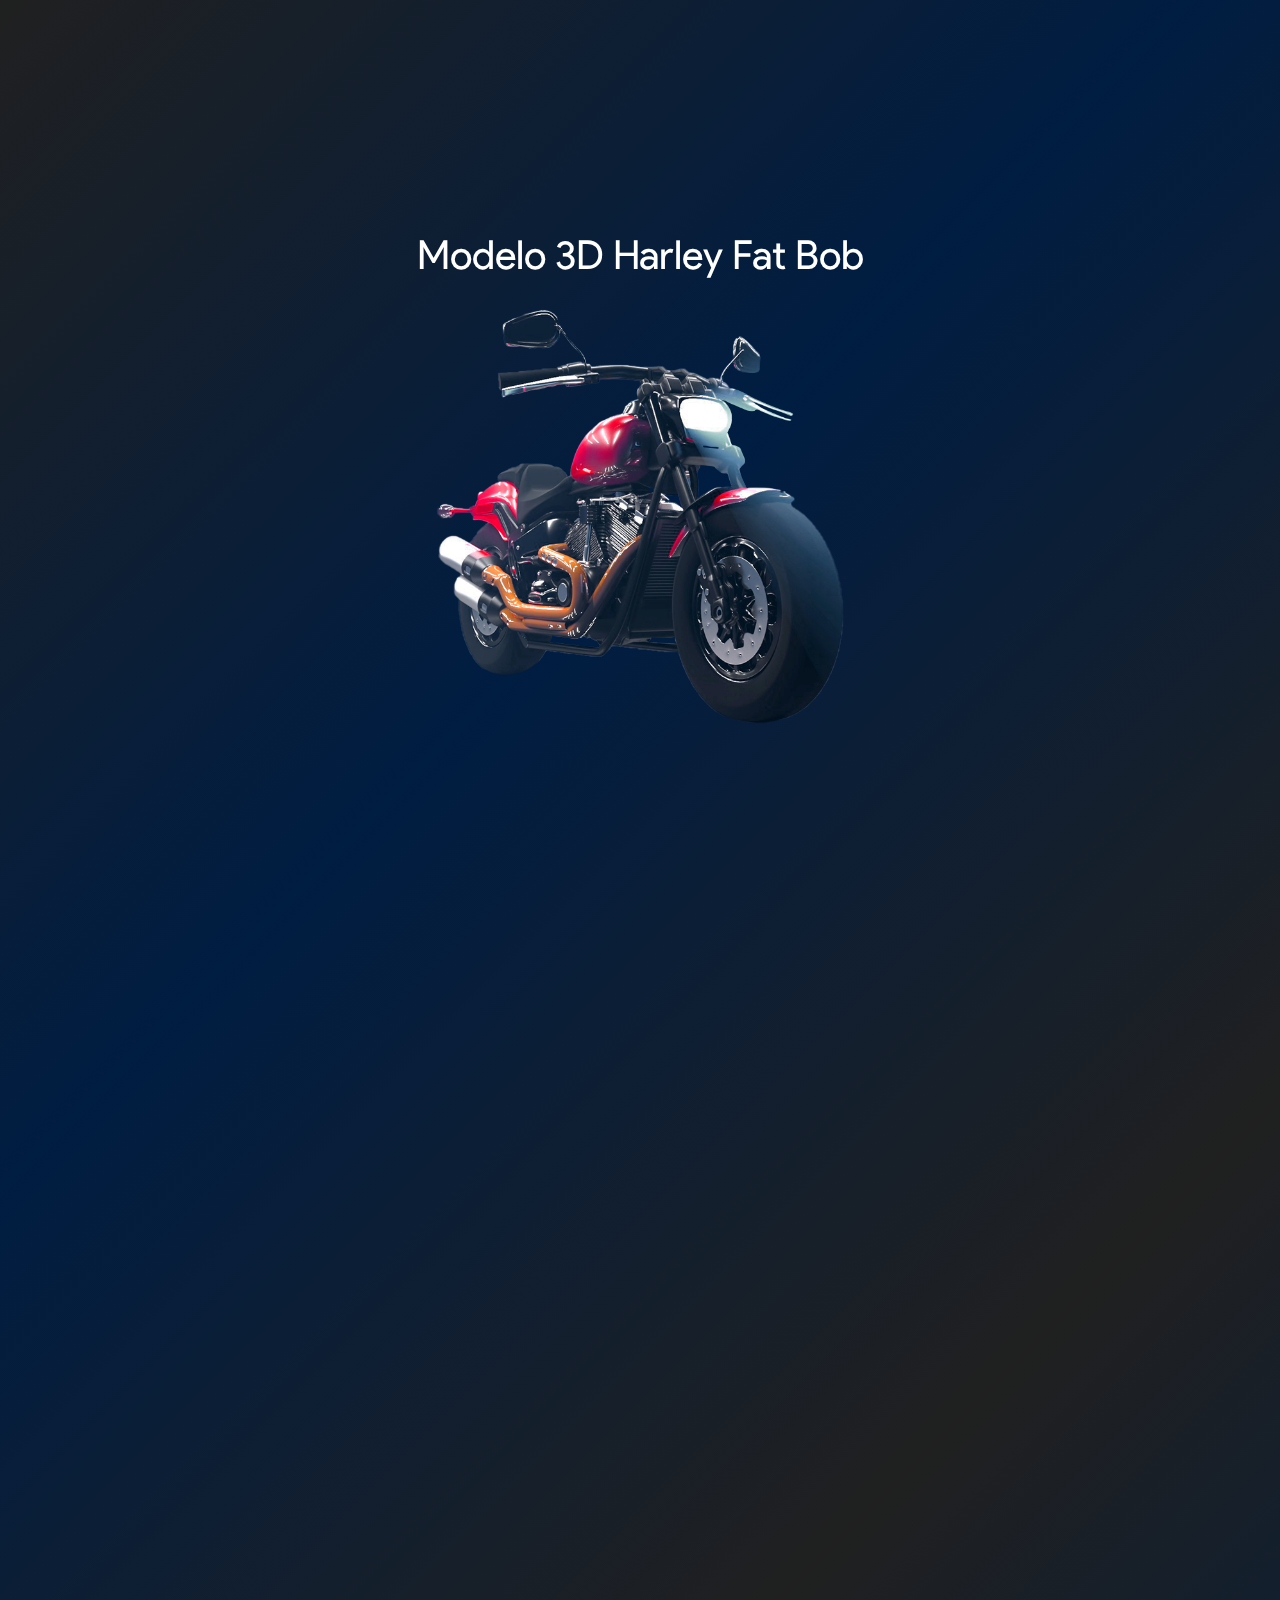
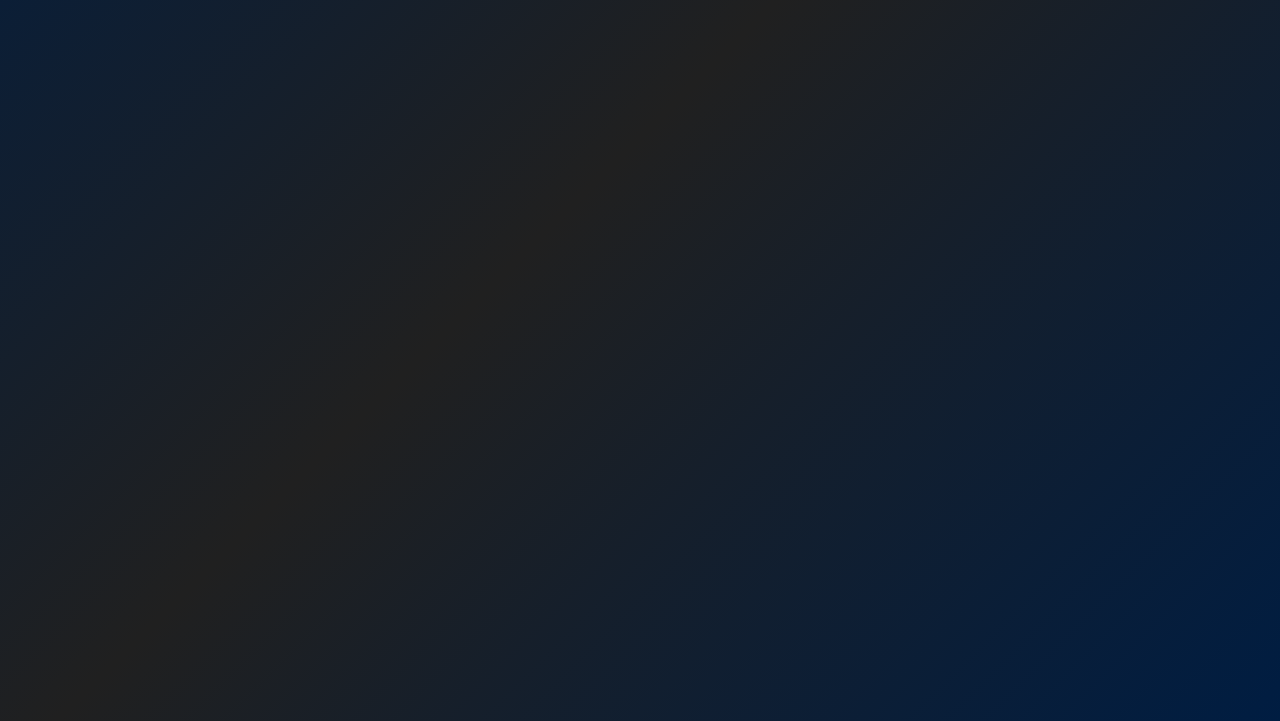
==== commit 78d475dd: "Correcting errors and text on project pages." ====
--- a/Harley-Fat-Bob-Project.html
+++ b/Harley-Fat-Bob-Project.html
@@ -15,7 +15,7 @@
                 <img  src="Portfolio files\Proyectos\Harley\Photos\Render Harley fat bob.png" alt="Render Harley fat bob V2 sinfondo.png">
             </div>
             <div class="conteportada">
-                <h1>Proyect Background</h1>
+                <h1>Contexto del Proyecto:</h1>
                 <h2>
                     Este proyecto se centró en la creación de un modelo 3D detallado de la motocicleta Harley Fat Bob, aprovechando las habilidades adquiridas en un curso de modelado 3D con Autodesk Maya. La motivación era aplicar técnicas avanzadas, como la manipulación de curvas de Bezier y herramientas de subdivisión, para capturar con precisión las complejidades de las superficies curvas y estructuras únicas de las motocicletas. Además, se emplearon técnicas avanzadas de texturización y asignación de materiales, junto con estrategias de optimización poligonal y eliminación de "n-gones", para lograr un modelo realista y rendido en diversos entornos donde pudiera exhibirse.
                 </h2>
@@ -24,7 +24,7 @@
         <div class="secondportada">
             <div class="secondconteportada">
                 <h1>El reto</h1>
-                <h2>El desafío principal consistió en lograr la máxima fidelidad en la representación del modelo, evitando el uso de n-gones y polígonos con más de cuatro lados. Además, se planteó la meta ambiciosa de destacarse entre los modelos 3D del curso, con la intención de ser seleccionado para la exhibición en la cartera de proyectos de la universidad, ejecutando lo mejor posible cada detalle para alcanzar un estándar sobresaliente en el diseño tridimensional de la motocicleta.</h2>
+                <h2>Lograr la máxima fidelidad en la representación del modelo, evitando el uso de n-gones. Además de lograr destacarse entre los modelos 3D del curso, con la intención de ser seleccionado para la exhibición en la cartera de proyectos de la universidad, ejecutando lo mejor posible cada detalle para alcanzar un estándar sobresaliente en el diseño tridimensional de la motocicleta.</h2>
             </div>
             <div class="secondconteportada">            
                 <div class="carousel" data-flickity='{ "draggable": true , 
@@ -53,7 +53,9 @@
             </div>
             <div class="secondconteportada">Enlaces externos</div>
             <div class="secondconteportada">
-                <a href="https://sketchfab.com/3d-models/harley-fat-bob-smoother-v2-860d2af4fe7143aebe9f81826bcd97d5" target="_blank">Sketchfab</a>
+                <a href="https://sketchfab.com/3d-models/harley-fat-bob-smoother-v2-860d2af4fe7143aebe9f81826bcd97d5" target="_blank">
+                    Motocicleta Modelo 3D Sketchfab
+                </a>
             </div>
             <a class="secondconteportada" href="javascript:delay('./index')">Volver</a>
         </div>
--- a/CSSProjects.css
+++ b/CSSProjects.css
@@ -119,7 +119,7 @@
 
 .secondconteportada:nth-child(4) a{
     font-size: 1.7rem;
-    font-family: Product Sans Light;
+    font-family: Product Sans-Light;
     color: var(--navcolor);
 }
 
@@ -163,7 +163,7 @@
 
 .secondconteportada:nth-child(1){
     height: 100%;
-    padding-block: 20%;
+    padding-block: 1vw;
     margin-block: auto;
     padding-left: 5%;
     display: grid;
@@ -190,7 +190,7 @@
     align-items: center;
     padding-inline: 5%;
     text-wrap: wrap;
-    font-size: 27.8px;
+    font-size: 25.8px;
     transition-delay: 0s;
     height: 100%;
 }
